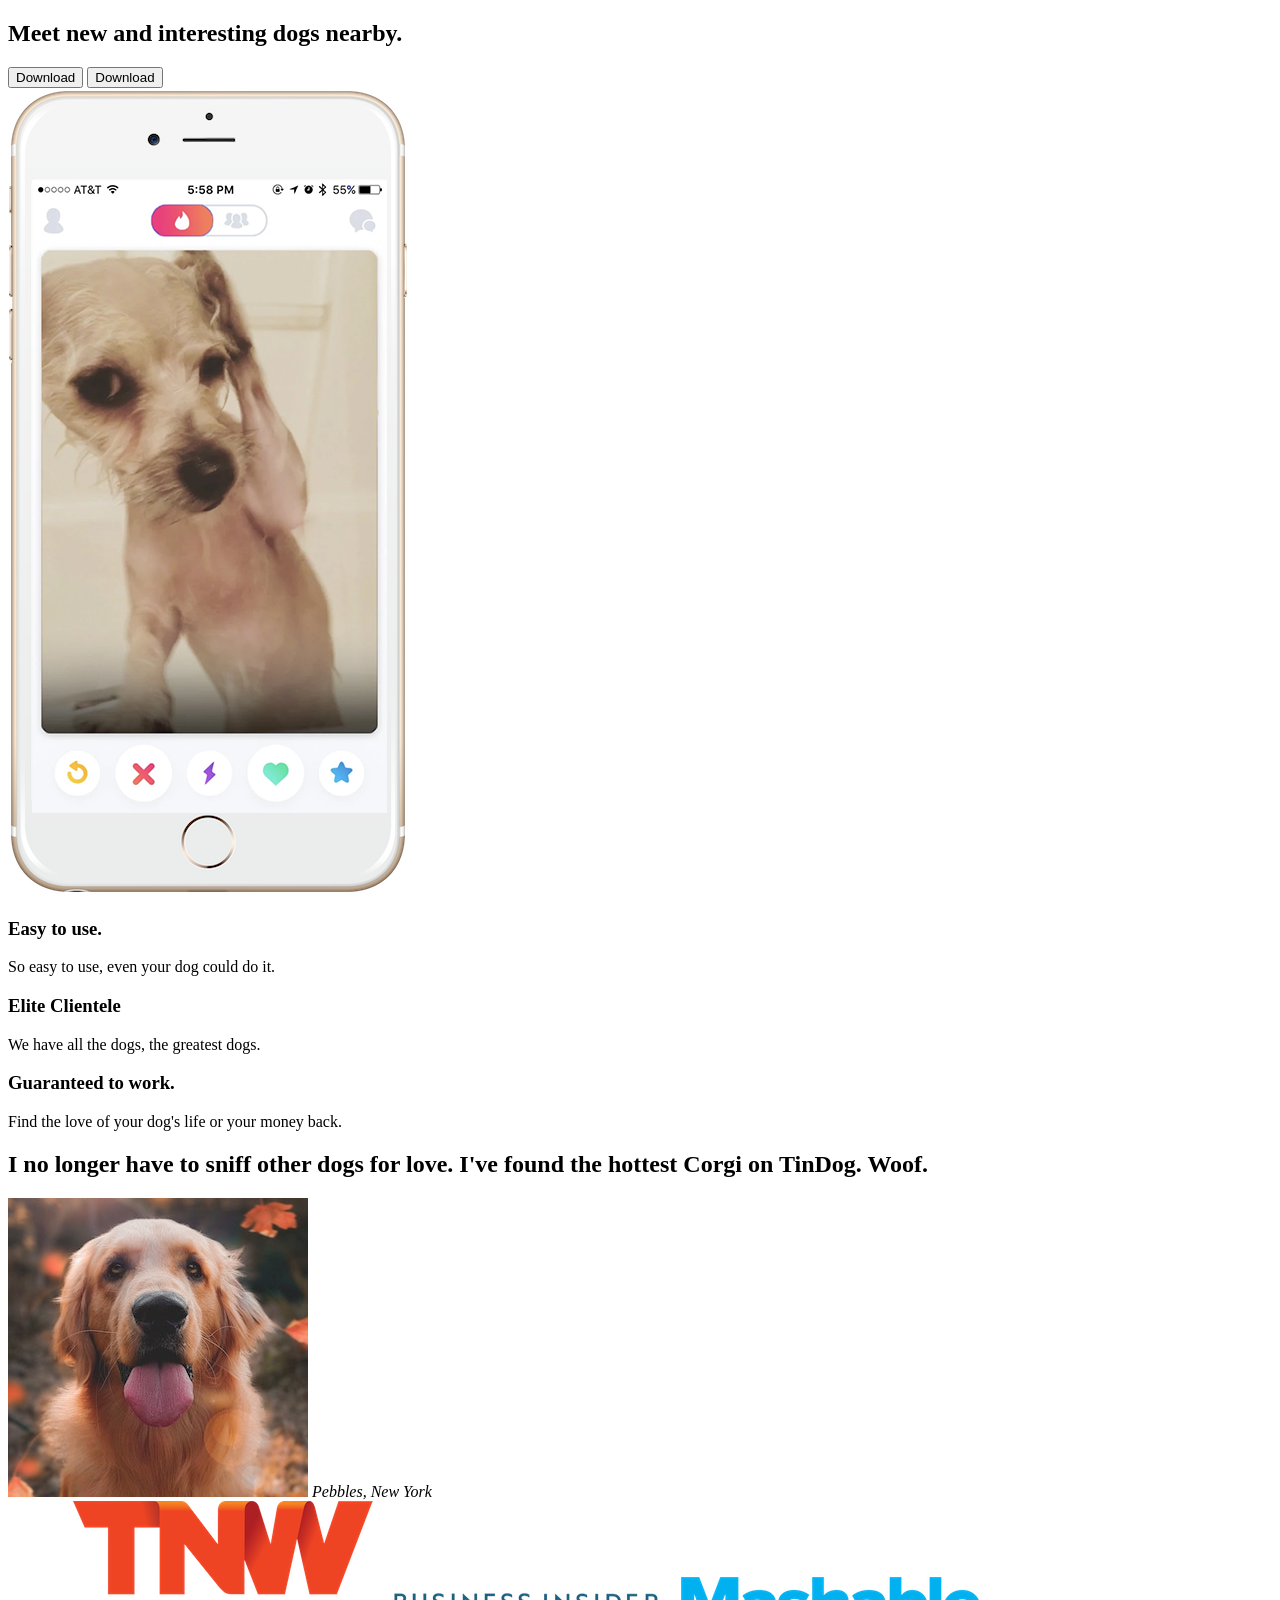
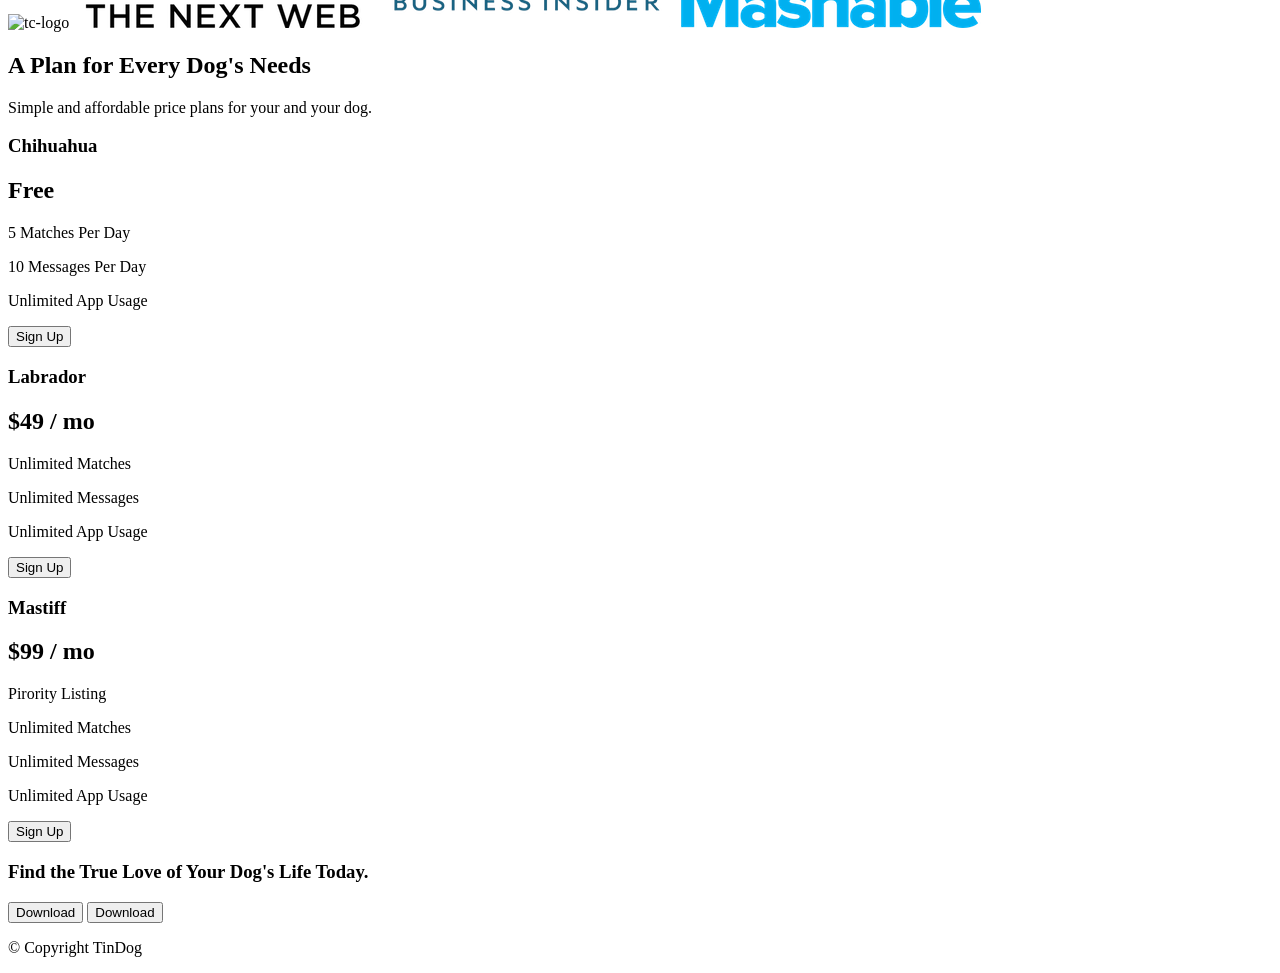
==== TinDog/index.html @ 9ef6e67b "bootstrap commit" ====
<!DOCTYPE html>
<html>

<head>
  <meta charset="utf-8">
  <title>TinDog</title>
  <link rel="stylesheet" href="css/styles.css">
</head>

<body>

  <section id="title">

    <!-- Nav Bar -->




    <!-- Title -->

    <div>
      <h1>Meet new and interesting dogs nearby.</h1>
      <button type="button">Download</button>
      <button type="button">Download</button>
    </div>
    <div>
      <img src="images/iphone6.png" alt="iphone-mockup">
    </div>

  </section>


  <!-- Features -->

  <section id="features">

    <h3>Easy to use.</h3>
    <p>So easy to use, even your dog could do it.</p>

    <h3>Elite Clientele</h3>
    <p>We have all the dogs, the greatest dogs.</p>

    <h3>Guaranteed to work.</h3>
    <p>Find the love of your dog's life or your money back.</p>

  </section>


  <!-- Testimonials -->

  <section id="testimonials">

    <h2>I no longer have to sniff other dogs for love. I've found the hottest Corgi on TinDog. Woof.</h2>
    <img src="images/dog-img.jpg" alt="dog-profile">
    <em>Pebbles, New York</em>

    <!-- <h2 class="testimonial-text">My dog used to be so lonely, but with TinDog's help, they've found the love of their life. I think.</h2>
    <img class="testimonial-image" src="images/lady-img.jpg" alt="lady-profile">
    <em>Beverly, Illinois</em> -->

  </section>


  <!-- Press -->

  <section id="press">
    <img src="images/techcrunch.png" alt="tc-logo">
    <img src="images/tnw.png" alt="tnw-logo">
    <img src="images/bizinsider.png" alt="biz-insider-logo">
    <img src="images/mashable.png" alt="mashable-logo">

  </section>


  <!-- Pricing -->

  <section id="pricing">

    <h2>A Plan for Every Dog's Needs</h2>
    <p>Simple and affordable price plans for your and your dog.</p>


    <h3>Chihuahua</h3>
    <h2>Free</h2>
    <p>5 Matches Per Day</p>
    <p>10 Messages Per Day</p>
    <p>Unlimited App Usage</p>
    <button type="button">Sign Up</button>


    <h3>Labrador</h3>
    <h2>$49 / mo</h2>
    <p>Unlimited Matches</p>
    <p>Unlimited Messages</p>
    <p>Unlimited App Usage</p>
    <button type="button">Sign Up</button>


    <h3>Mastiff</h3>
    <h2>$99 / mo</h2>
    <p>Pirority Listing</p>
    <p>Unlimited Matches</p>
    <p>Unlimited Messages</p>
    <p>Unlimited App Usage</p>
    <button type="button">Sign Up</button>

  </section>


  <!-- Call to Action -->

  <section id="cta">

    <h3>Find the True Love of Your Dog's Life Today.</h3>
    <button type="button">Download</button>
    <button type="button">Download</button>

  </section>


  <!-- Footer -->

  <footer id="footer">

    <p>© Copyright TinDog</p>

  </footer>


</body>

</html>
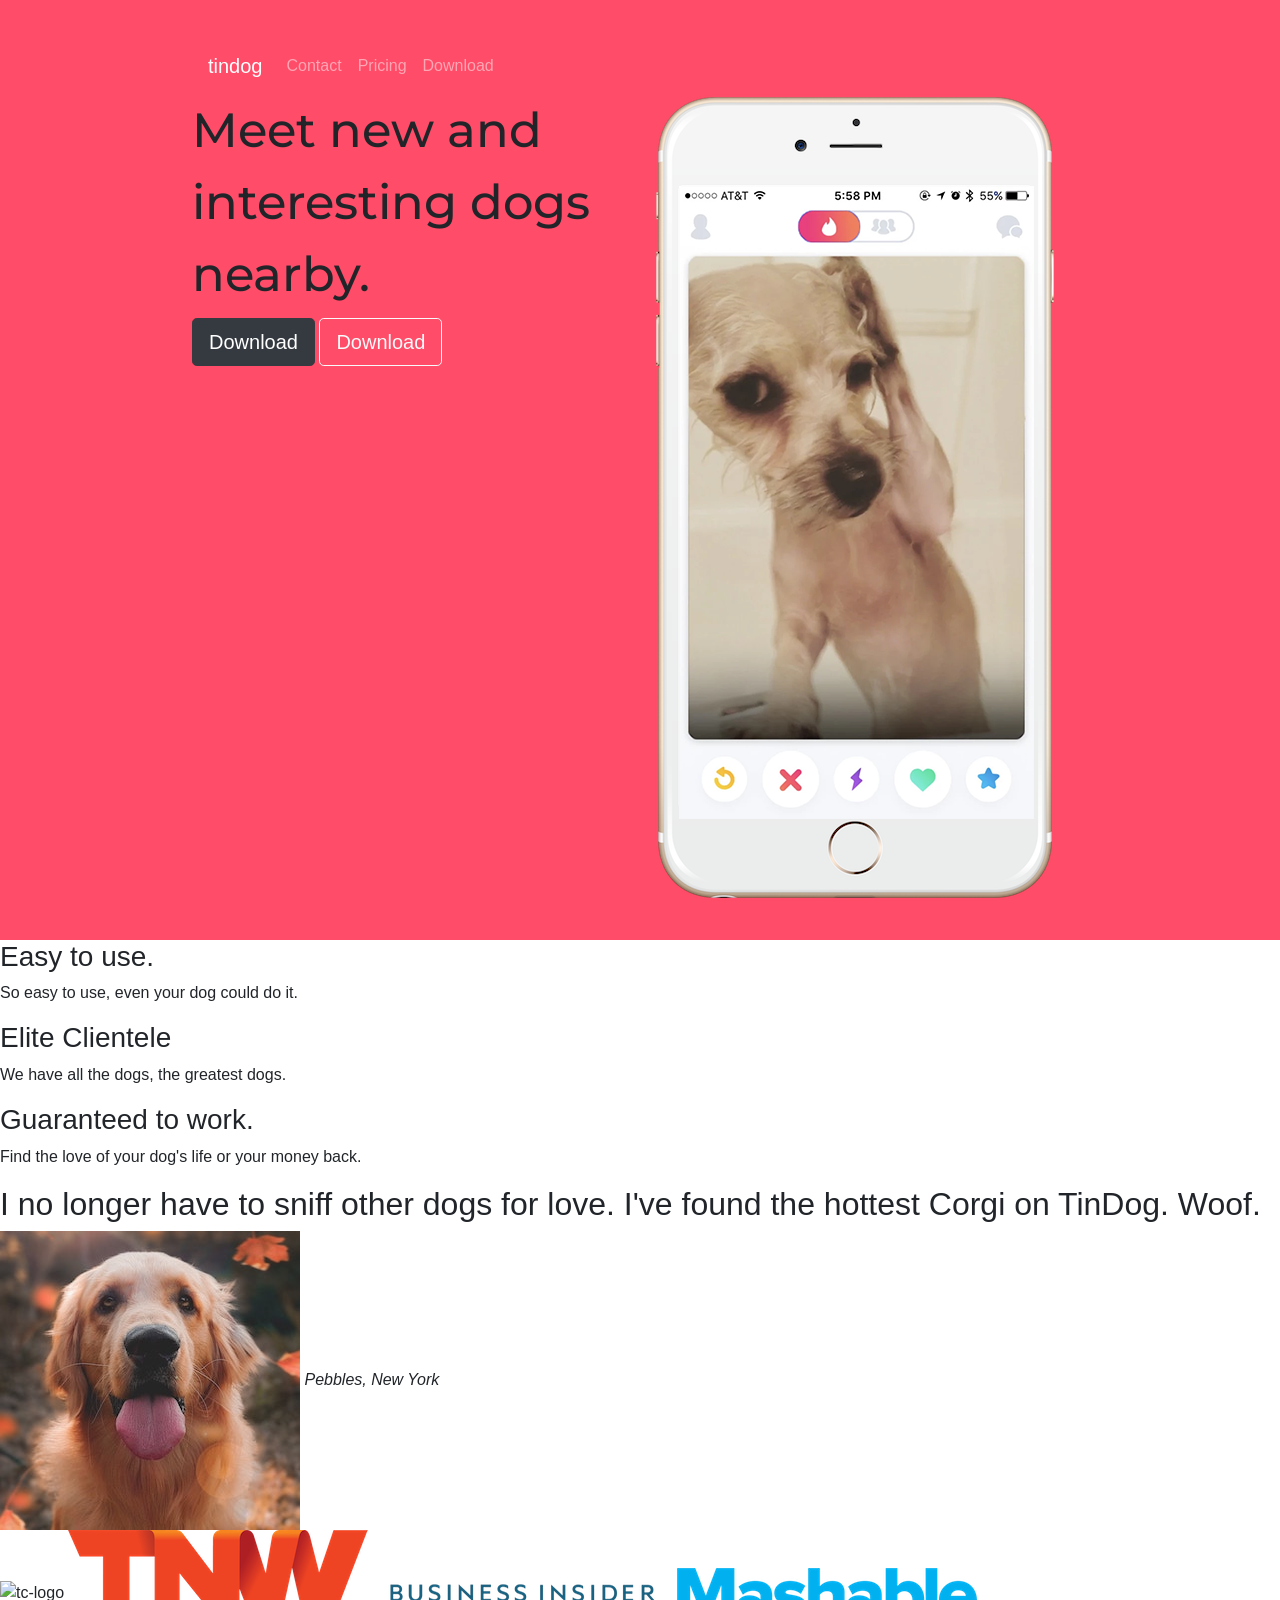
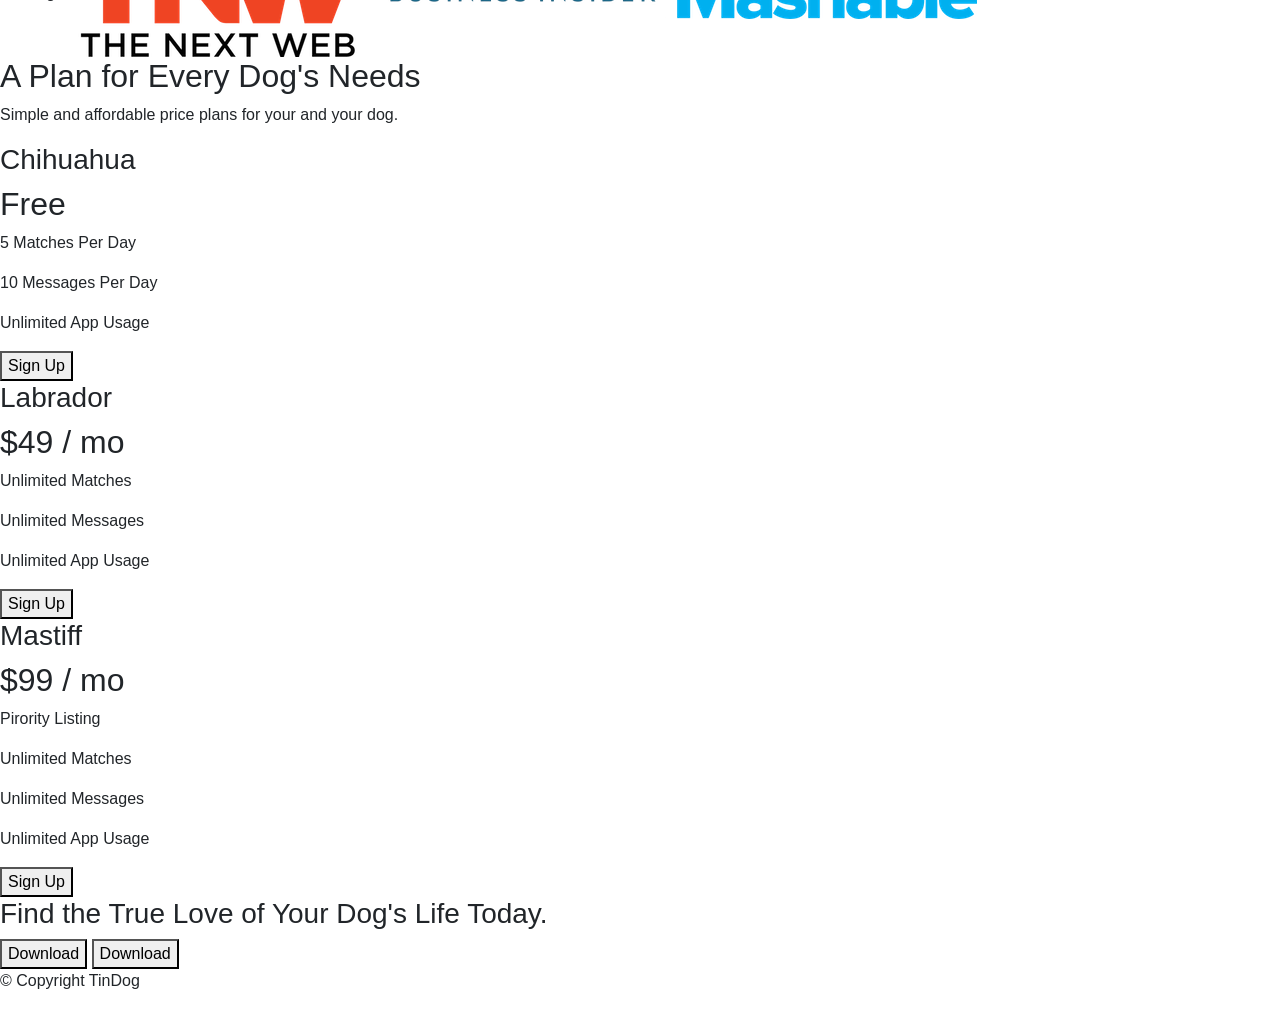
==== commit 4b318977: "updated first section of front end" ====
--- a/TinDog/index.html
+++ b/TinDog/index.html
@@ -1,32 +1,58 @@
 <!DOCTYPE html>
-<html>
+<html lang="en">
+<head>
+    <meta charset="UTF-8">
+    <meta http-equiv="X-UA-Compatible" content="IE=edge">
+    <meta name="viewport" content="width=device-width, initial-scale=1.0">
 
-<head>
-  <meta charset="utf-8">
-  <title>TinDog</title>
-  <link rel="stylesheet" href="css/styles.css">
+    <link href="https://fonts.googleapis.com/css2?family=Montserrat:wght@900&family=Ubuntu:wght@300&display=swap" rel="stylesheet">
+
+    <script src="https://kit.fontawesome.com/1311ee7898.js" crossorigin="anonymous"></script>
+
+    <link rel="stylesheet" href="https://cdn.jsdelivr.net/npm/bootstrap@4.0.0/dist/css/bootstrap.min.css" integrity="sha384-Gn5384xqQ1aoWXA+058RXPxPg6fy4IWvTNh0E263XmFcJlSAwiGgFAW/dAiS6JXm" crossorigin="anonymous">
+    <script src="https://code.jquery.com/jquery-3.2.1.slim.min.js" integrity="sha384-KJ3o2DKtIkvYIK3UENzmM7KCkRr/rE9/Qpg6aAZGJwFDMVNA/GpGFF93hXpG5KkN" crossorigin="anonymous"></script>
+    <script src="https://cdn.jsdelivr.net/npm/popper.js@1.12.9/dist/umd/popper.min.js" integrity="sha384-ApNbgh9B+Y1QKtv3Rn7W3mgPxhU9K/ScQsAP7hUibX39j7fakFPskvXusvfa0b4Q" crossorigin="anonymous"></script>
+    <script src="https://cdn.jsdelivr.net/npm/bootstrap@4.0.0/dist/js/bootstrap.min.js" integrity="sha384-JZR6Spejh4U02d8jOt6vLEHfe/JQGiRRSQQxSfFWpi1MquVdAyjUar5+76PVCmYl" crossorigin="anonymous"></script>
+    <link rel="stylesheet" href="css/styles.css">
+    <title>TinDog</title>
 </head>
 
 <body>
 
   <section id="title">
+    <div class="container-fluid">
+      <nav class="navbar navbar-expand-lg navbar-dark">
+        <a class="navbar-brand" href="#">tindog</a>
+        <button class="navbar-toggler" type="button" data-toggle="collapse" data-target="#navbarNav" aria-controls="navbarNav" aria-expanded="false" aria-label="Toggle navigation">
+            <span class="navbar-toggler-icon"></span>
+        </button>
+        <div class="collapse navbar-collapse ml-auto" id="navbarNav">
+            <ul class="navbar-nav">
+              <li class="nav-item">
+                <a class="nav-link" href="#">Contact <span class="sr-only">(current)</span></a>
+              </li>
+              <li class="nav-item">
+                <a class="nav-link" href="#">Pricing</a>
+              </li>
+              <li class="nav-item">
+                <a class="nav-link" href="#">Download</a>
+              </li>
+            </ul>
+        </div>
+      </nav>
 
-    <!-- Nav Bar -->
-
-
-
-
-    <!-- Title -->
-
-    <div>
-      <h1>Meet new and interesting dogs nearby.</h1>
-      <button type="button">Download</button>
-      <button type="button">Download</button>
+      <!-- Title -->
+      <div class="row">
+        <div class="col-lg-6">
+          <h1>Meet new and interesting dogs nearby.</h1>
+          <button type="button" class="btn btn-dark btn-lg"><i class="fab fa-apple"></i> Download</button>
+          <button type="button" class="btn btn-outline-light btn-lg"><i class="fa-brands fa-google-play"></i> Download</button>
+        </div>
+        <div class="col-lg-6">
+          <img src="images/iphone6.png" alt="iphone-mockup">
+        </div>
+      </div>
     </div>
-    <div>
-      <img src="images/iphone6.png" alt="iphone-mockup">
-    </div>
-
   </section>
 
 
--- a/TinDog/css/styles.css
+++ b/TinDog/css/styles.css
@@ -0,0 +1,13 @@
+#title {
+    background-color: #ff4c68;
+}
+
+h1 {
+    font-family: "Montserrat";
+    font-size: 3rem;
+    line-height: 1.5;
+}
+
+.container-fluid {
+    padding: 3% 15%;
+}
